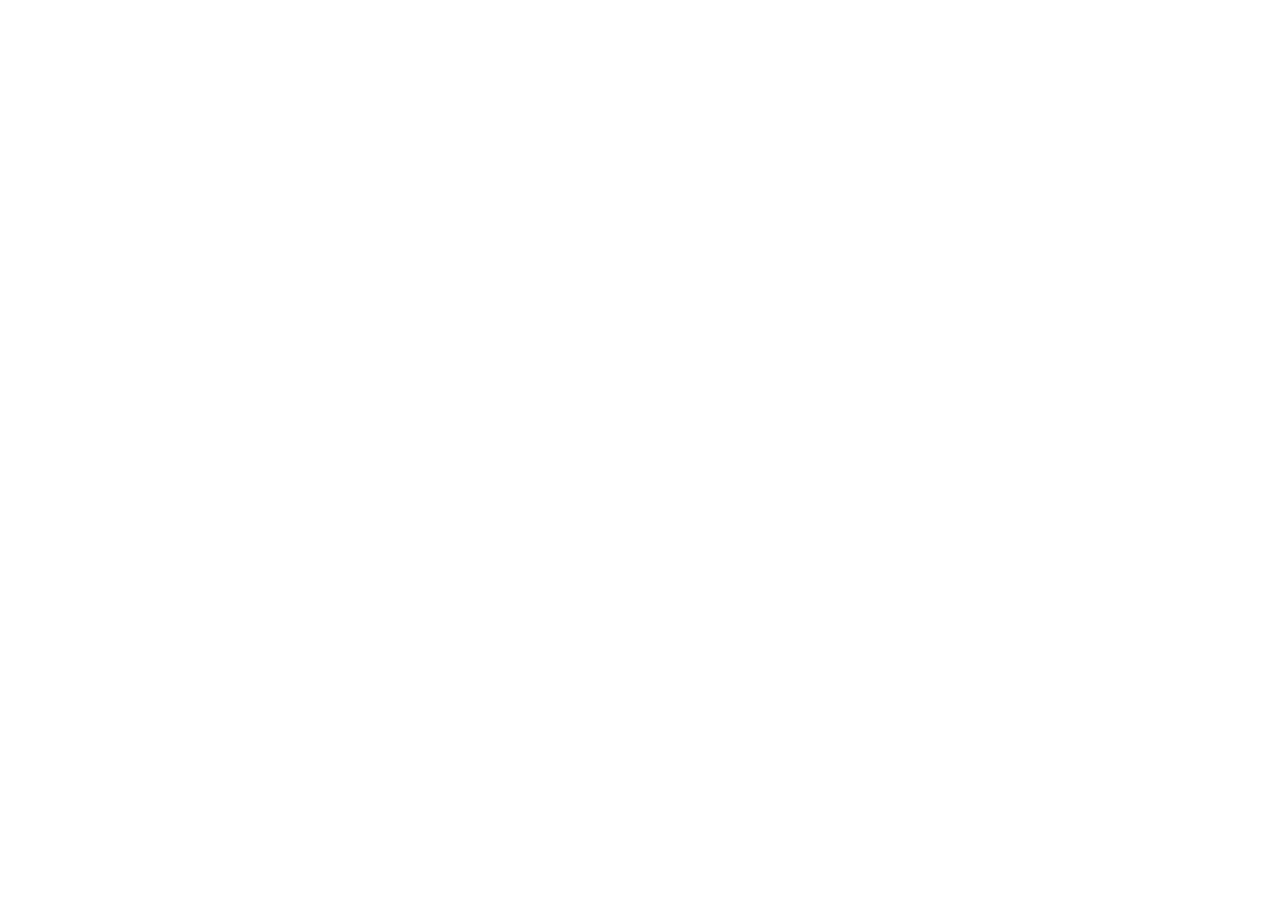
==== index.html @ 68a2ad63 "initial commit" ====
<!DOCTYPE html>
<html lang="pt-br">
<head>
    <meta charset="UTF-8">
    <meta name="viewport" content="width=device-width, initial-scale=1.0">
    <link rel="stylesheet" href="style.css">
    <title>Desafio HTML e CSS</title>
</head>
<body>
    
</body>
</html>
---- style.css ----
*{
    margin: 0;
    padding: 0;
    outline: 0;
    box-sizing: 0;
}
body{
    font-family: Arial, Helvetica, sans-serif;
}
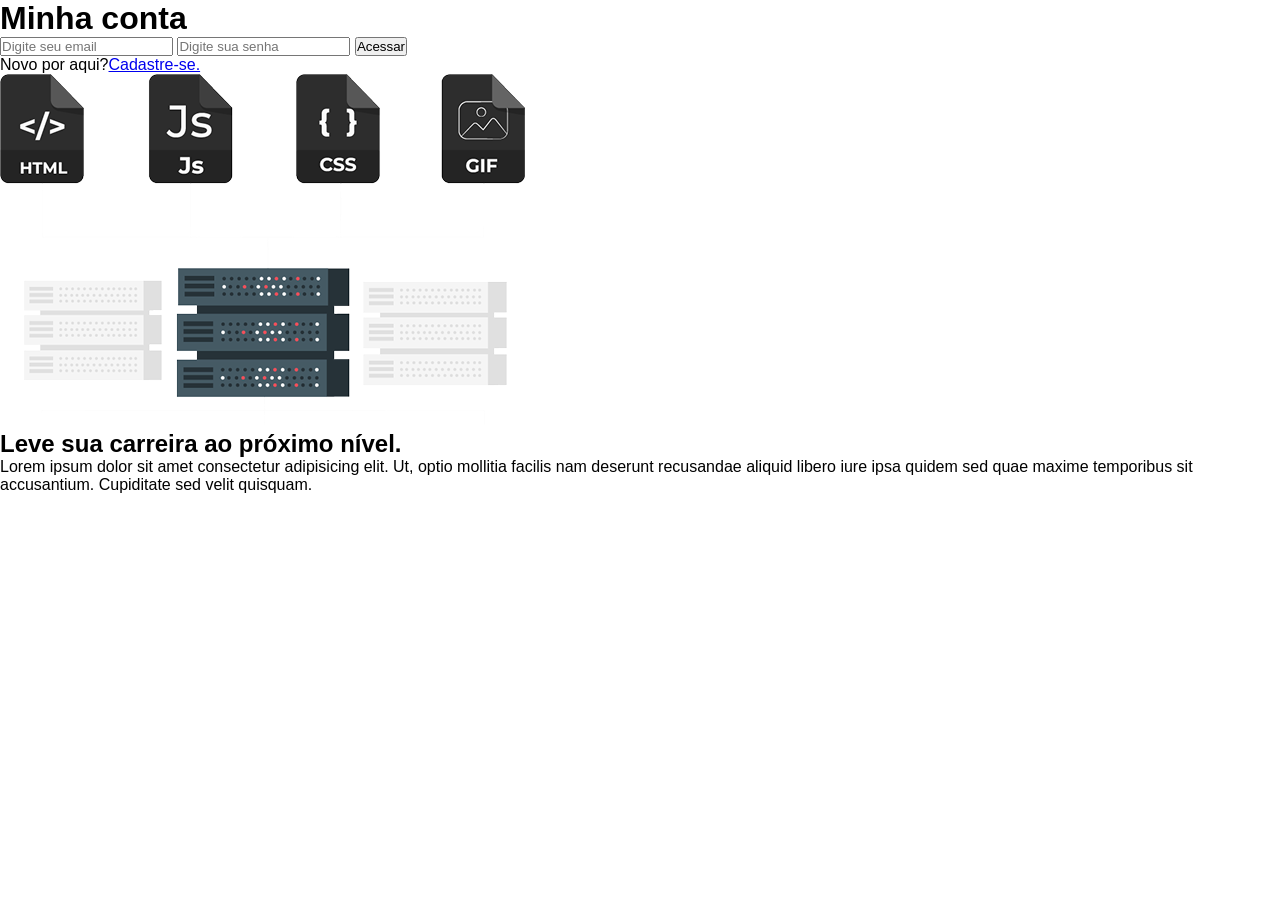
==== commit 97df211d: "create HTML" ====
--- a/index.html
+++ b/index.html
@@ -7,6 +7,29 @@
     <title>Desafio HTML e CSS</title>
 </head>
 <body>
-    
+    <div class="container">
+        <div class="left">
+            <div class="column-login">
+                <h1>Minha conta</h1>
+                <form>
+                    <input type="email" name="email" placeholder="Digite seu email">
+                    <input type="password" name="password" placeholder="Digite sua senha">
+                    <button>Acessar</button>
+                </form>
+                <p>Novo por aqui?<a href="#">Cadastre-se.</a></p>
+            </div>
+        </div>
+        <div class="rigth">
+            <div class="column-info">
+                <div class="img-info">
+                    <img src="assets/model.png" alt="imagem do modelo de arquivos">
+                </div>
+                <h2>Leve sua carreira ao próximo nível.</h2>
+                <p>
+                    Lorem ipsum dolor sit amet consectetur adipisicing elit. Ut, optio mollitia facilis nam deserunt recusandae aliquid libero iure ipsa quidem sed quae maxime temporibus sit accusantium. Cupiditate sed velit quisquam.
+                </p>
+            </div>
+        </div>
+    </div>
 </body>
 </html>
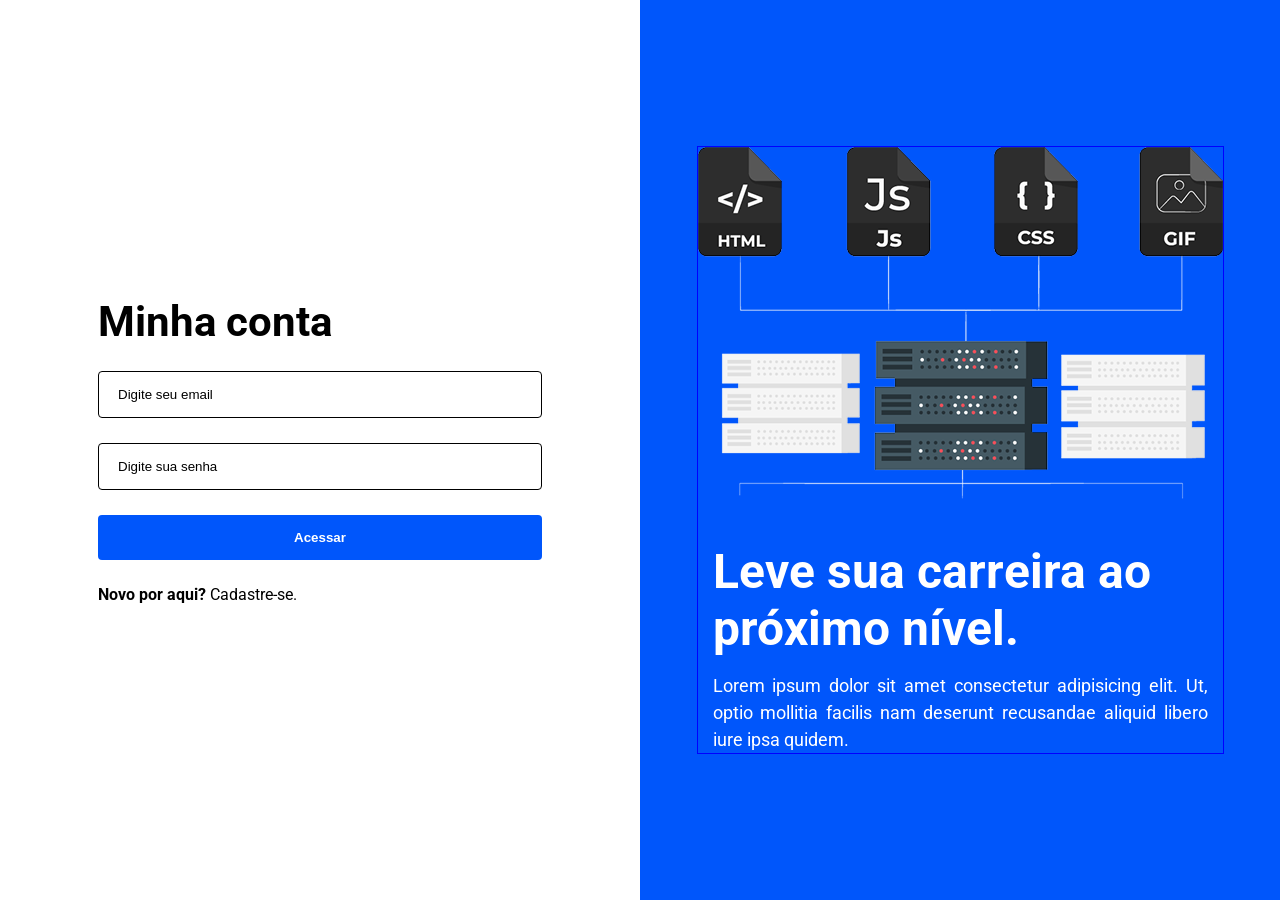
==== commit 1e52c334: "create style" ====
--- a/index.html
+++ b/index.html
@@ -3,12 +3,15 @@
 <head>
     <meta charset="UTF-8">
     <meta name="viewport" content="width=device-width, initial-scale=1.0">
+    <link rel="preconnect" href="https://fonts.googleapis.com">
+    <link rel="preconnect" href="https://fonts.gstatic.com" crossorigin>
+    <link href="https://fonts.googleapis.com/css2?family=Roboto:ital,wght@0,100..900;1,100..900&display=swap" rel="stylesheet">
     <link rel="stylesheet" href="style.css">
     <title>Desafio HTML e CSS</title>
 </head>
 <body>
     <div class="container">
-        <div class="left">
+        <div class="column left">
             <div class="column-login">
                 <h1>Minha conta</h1>
                 <form>
@@ -16,18 +19,20 @@
                     <input type="password" name="password" placeholder="Digite sua senha">
                     <button>Acessar</button>
                 </form>
-                <p>Novo por aqui?<a href="#">Cadastre-se.</a></p>
+                <p>Novo por aqui? <a href="signup.html">Cadastre-se.</a></p>
             </div>
         </div>
-        <div class="rigth">
+        <div class="column right">
             <div class="column-info">
                 <div class="img-info">
                     <img src="assets/model.png" alt="imagem do modelo de arquivos">
                 </div>
-                <h2>Leve sua carreira ao próximo nível.</h2>
-                <p>
-                    Lorem ipsum dolor sit amet consectetur adipisicing elit. Ut, optio mollitia facilis nam deserunt recusandae aliquid libero iure ipsa quidem sed quae maxime temporibus sit accusantium. Cupiditate sed velit quisquam.
-                </p>
+               <div class="text-info">
+                    <h2>Leve sua carreira ao próximo nível.</h2>
+                    <p>
+                        Lorem ipsum dolor sit amet consectetur adipisicing elit. Ut, optio mollitia facilis nam deserunt recusandae aliquid libero iure ipsa quidem.
+                    </p>
+               </div>
             </div>
         </div>
     </div>
--- a/style.css
+++ b/style.css
@@ -4,6 +4,92 @@
     outline: 0;
     box-sizing: 0;
 }
+:root{
+    --bg-primary: #ffffff;
+    --bg-secondary: #0056fb;
+    --btn-submit: #0056fb;
+    --text-color: #000000;
+    --border-color: #000000;
+
+}
 body{
-    font-family: Arial, Helvetica, sans-serif;
+    font-family: "Roboto", sans-serif;
+}
+.container{
+    width: 100%;
+    height: 100vh;
+    display: flex;
+}
+.column{
+    display: flex;
+    align-items: center;
+    justify-content: center;
+}
+.column.left{
+    background-color: var(--bg-primary);
+    width: 720px;
+}
+.column-login{
+    width: 444px;
+    flex-direction: column;
+}
+h1{
+    font-size: 42px;
+    margin-bottom: 25px;
+}
+form{
+    display: flex;
+    flex-direction: column;
+    gap: 25px;
+}
+input[type="email"], input[type="password"]{
+    border: 1px solid var(--border-color);
+    border-radius: 4px;
+    padding: 15px 19px;
+}
+input::placeholder{
+    color: var(--text-color);
+}
+button{
+    padding-block: 15px;
+    border-radius: 4px;
+    border: none;
+    font-weight: bold;
+    background-color: var(--bg-secondary);
+    color: var(--bg-primary);
+    cursor: pointer;
+    margin-bottom: 25px;
+}
+.column-login p{
+    font-weight: bold;
+}
+.column-login a{
+    font-weight: normal;
+    text-decoration: none;
+    color: var(--text-color);
+}
+.column.right{
+    background-color: var(--bg-secondary);
+    width: 720px;
+}
+.column-info{
+    border: 1px solid blue;
+    width: 525px;
+}
+.img-info{
+    margin-bottom: 40px;
+}
+.text-info{
+    margin-inline: 15px;
+    color: var(--bg-primary);
+}
+.text-info h2{
+    margin-bottom: 15px;
+    font-size: 48px;
+    letter-spacing: 5.5%;
+}
+.text-info p{
+    line-height: 150%;
+    font-size: 18px;
+    text-align: justify;
 }
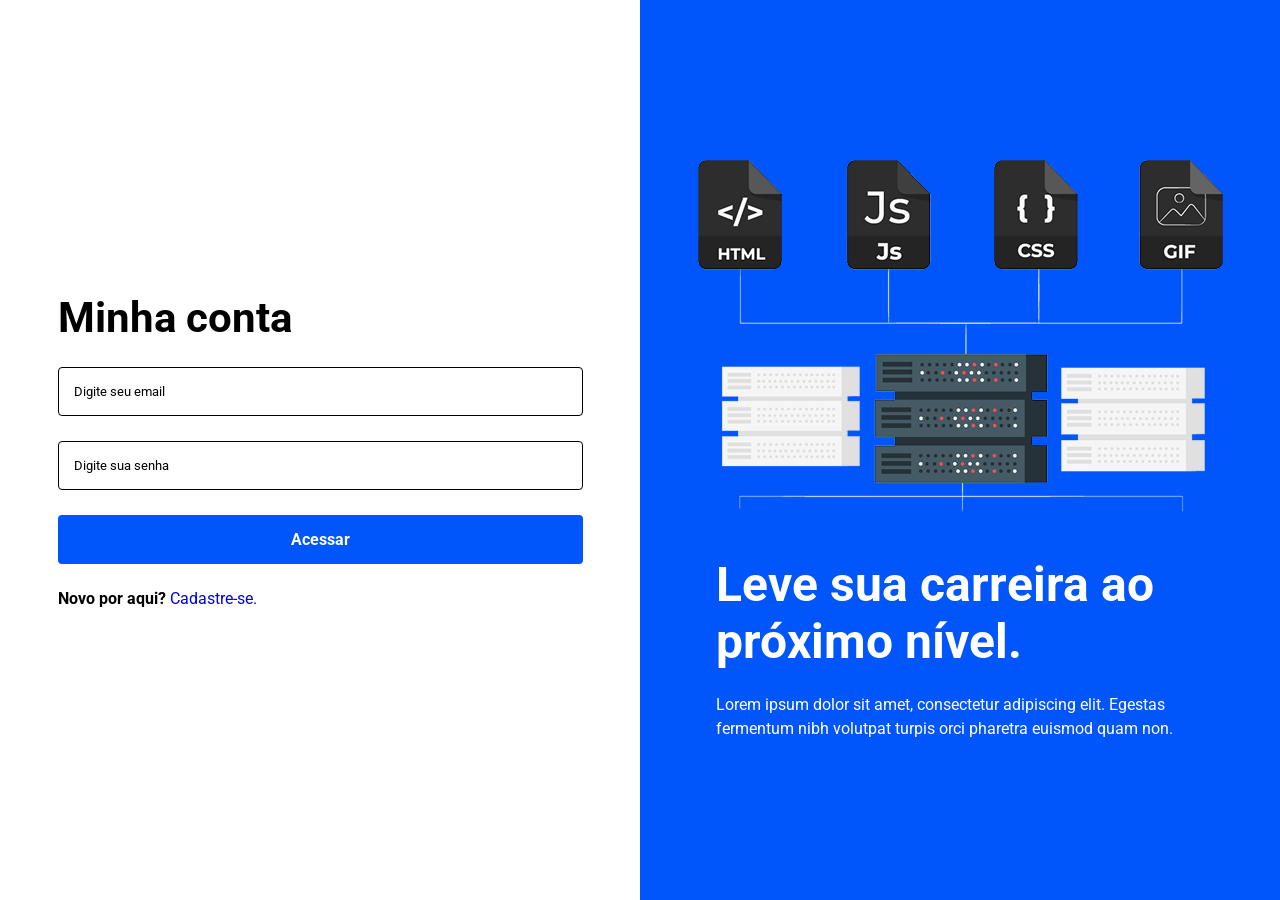
==== commit b8a8269c: "added semantic tags" ====
--- a/index.html
+++ b/index.html
@@ -1,40 +1,46 @@
 <!DOCTYPE html>
 <html lang="pt-br">
+
 <head>
     <meta charset="UTF-8">
     <meta name="viewport" content="width=device-width, initial-scale=1.0">
     <link rel="preconnect" href="https://fonts.googleapis.com">
     <link rel="preconnect" href="https://fonts.gstatic.com" crossorigin>
-    <link href="https://fonts.googleapis.com/css2?family=Roboto:ital,wght@0,100..900;1,100..900&display=swap" rel="stylesheet">
+    <link href="https://fonts.googleapis.com/css2?family=Roboto:ital,wght@0,100..900;1,100..900&display=swap"
+        rel="stylesheet">
     <link rel="stylesheet" href="style.css">
-    <title>Desafio HTML e CSS</title>
+    <title>Login - Desafio HTML e CSS</title>
 </head>
+
 <body>
-    <div class="container">
-        <div class="column left">
-            <div class="column-login">
-                <h1>Minha conta</h1>
-                <form>
-                    <input type="email" name="email" placeholder="Digite seu email">
-                    <input type="password" name="password" placeholder="Digite sua senha">
+    <main class="container">
+        <section class="left">
+            <div class="content">
+                <h1 class="title">Minha conta</h1>
+                <form class="form">
+                    <input type="email" placeholder="Digite seu email">
+                    <input type="password" placeholder="Digite sua senha">
                     <button>Acessar</button>
                 </form>
-                <p>Novo por aqui? <a href="signup.html">Cadastre-se.</a></p>
+                <span class="link">Novo por aqui? <a href="signup.html">Cadastre-se.</a></span>
             </div>
-        </div>
-        <div class="column right">
-            <div class="column-info">
-                <div class="img-info">
-                    <img src="assets/model.png" alt="imagem do modelo de arquivos">
+        </section>
+        <section class="right">
+            <div class="content">
+                <img src="assets/model.png" alt="imagem das informações">
+                <div class="content-info">
+                    <h2 class="subtitle">
+                        Leve sua carreira ao próximo nível.
+                    </h2>
+                    <p class="info">
+                        Lorem ipsum dolor sit amet, consectetur adipiscing elit. Egestas fermentum nibh volutpat turpis
+                        orci
+                        pharetra euismod quam non.
+                    </p>
                 </div>
-               <div class="text-info">
-                    <h2>Leve sua carreira ao próximo nível.</h2>
-                    <p>
-                        Lorem ipsum dolor sit amet consectetur adipisicing elit. Ut, optio mollitia facilis nam deserunt recusandae aliquid libero iure ipsa quidem.
-                    </p>
-               </div>
             </div>
-        </div>
-    </div>
+        </section>
+    </main>
 </body>
+
 </html>
--- a/style.css
+++ b/style.css
@@ -2,7 +2,9 @@
     margin: 0;
     padding: 0;
     outline: 0;
-    box-sizing: 0;
+    box-sizing: border-box;
+    font-family: "Roboto", sans-serif;
+    letter-spacing: 5.5%;
 }
 :root{
     --bg-primary: #ffffff;
@@ -10,86 +12,110 @@
     --btn-submit: #0056fb;
     --text-color: #000000;
     --border-color: #000000;
-
-}
-body{
-    font-family: "Roboto", sans-serif;
 }
 .container{
-    width: 100%;
+    display: flex;
+    justify-content: center;
+    align-items: center;
+    height: 100vh;
+}
+.left{
+    flex: 1;
     height: 100vh;
     display: flex;
-}
-.column{
-    display: flex;
+    flex-direction: column;
     align-items: center;
     justify-content: center;
+    gap: 25px;
+    padding-inline: 25px;
 }
-.column.left{
-    background-color: var(--bg-primary);
-    width: 720px;
-}
-.column-login{
-    width: 444px;
-    flex-direction: column;
-}
-h1{
+.title{
     font-size: 42px;
     margin-bottom: 25px;
 }
-form{
+.form{
     display: flex;
     flex-direction: column;
+    justify-content: center;
+    align-items: center;
     gap: 25px;
+    margin-bottom: 25px;
+    width: 100%;
+    max-width: 525px;
 }
-input[type="email"], input[type="password"]{
+input[type="email"], input[type="text"], input[type="password"]{
+    width: 100%;
+    max-width: 525px;
+    height: 49px;
+    border-radius: 4px;
     border: 1px solid var(--border-color);
-    border-radius: 4px;
-    padding: 15px 19px;
+    padding-left: 15px;
+    overflow: hidden;
 }
 input::placeholder{
     color: var(--text-color);
 }
 button{
-    padding-block: 15px;
+    width: 100%;
+    max-width: 525px;
+    color: var(--bg-primary);
+    background-color: var(--btn-submit);
+    border: none;
+    height: 49px;
     border-radius: 4px;
-    border: none;
     font-weight: bold;
-    background-color: var(--bg-secondary);
-    color: var(--bg-primary);
+    font-size: 16px;
     cursor: pointer;
-    margin-bottom: 25px;
 }
-.column-login p{
+.link{
     font-weight: bold;
 }
-.column-login a{
+.link a{
+    text-decoration: none;
     font-weight: normal;
-    text-decoration: none;
-    color: var(--text-color);
 }
-.column.right{
+.right{
+    flex: 1;
+    height: 100vh;
+    width: 100%;
+    display: flex;
+    flex-direction: column;
+    align-items: center;
+    justify-content: center;
     background-color: var(--bg-secondary);
-    width: 720px;
+    padding-inline: 25px;
 }
-.column-info{
-    border: 1px solid blue;
-    width: 525px;
+.right .content img{
+    max-width: 100%;
 }
-.img-info{
-    margin-bottom: 40px;
+.right .subtitle{
+    font-size: 48px;
+    color: var(--bg-primary);
+    margin-block: 40px 23px;
 }
-.text-info{
-    margin-inline: 15px;
+.right .info{
     color: var(--bg-primary);
+    line-height: 150%;
 }
-.text-info h2{
-    margin-bottom: 15px;
-    font-size: 48px;
-    letter-spacing: 5.5%;
+.content{
+    width: 100%;
+    max-width: 525px;
 }
-.text-info p{
-    line-height: 150%;
-    font-size: 18px;
-    text-align: justify;
+.content-info{
+    padding-inline: 18px;
+}
+.terms{
+    align-self: flex-start;
+}
+
+@media(max-width: 855px){
+    .container{
+        display: block;
+    }
+    .left .title{
+        font-size: 32px;
+    }
+    .right .subtitle{
+        font-size: 32px;
+    }
 }
